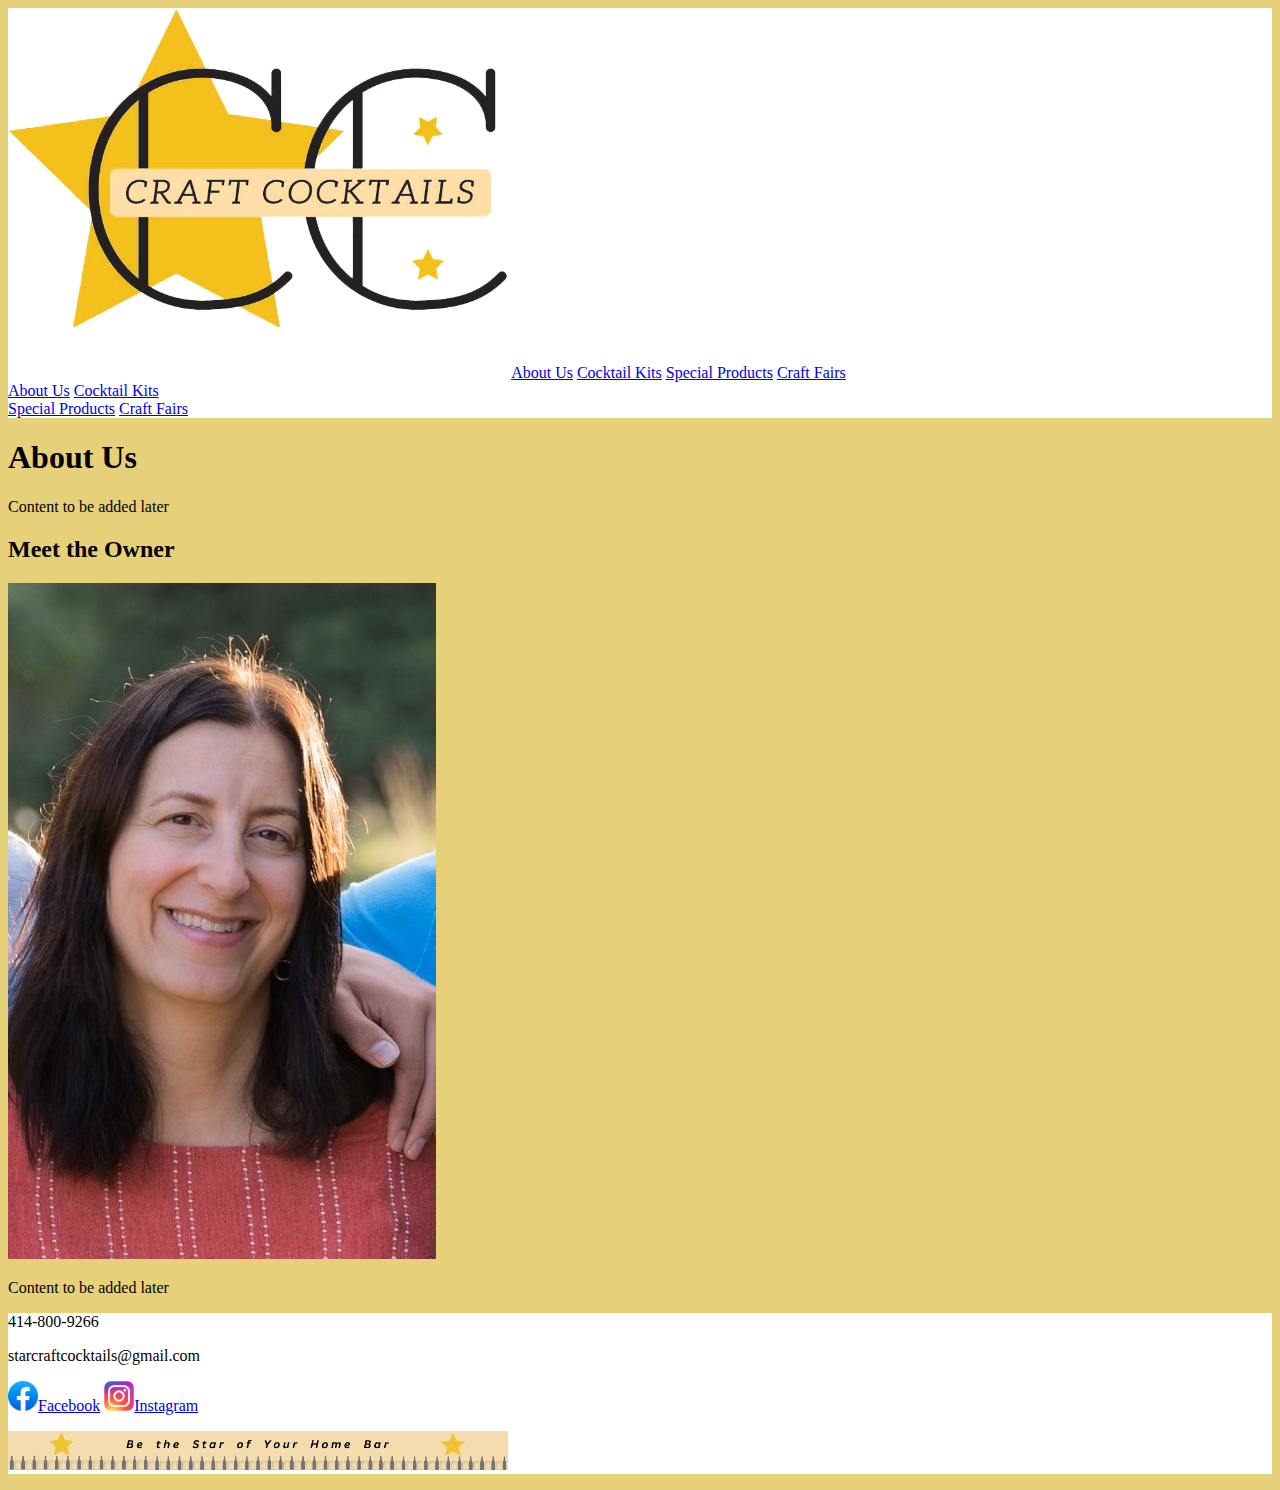
==== about.html @ 5c6d2039 "Client Project In Progress" ====
<!DOCTYPE html>
<html lang="en">
<head>
    <meta charset="UTF-8">
    <meta http-equiv="X-UA-Compatible" content="IE=edge">
    <meta name="viewport" content="width=device-width, initial-scale=1.0">
    <title>Star Craft Cocktails</title>
    <link rel="stylesheet" href="styles.css">
</head>
<header>
    <nav class="mobile">
        <a href="home.html"><img class="logo" src="images/logo_nobackground.png" width="500" alt="logo"></a>
        <a href="about.html">About Us</a>
        <a href="kits.html">Cocktail Kits</a>
        <a href="special.html">Special Products</a>
        <a href="fairs.html">Craft Fairs</a>
    </nav>
    <div class="desktop_left">
        <nav>
            <a href="about.html">About Us</a>
            <a href="kits.html">Cocktail Kits</a>
        </nav>
    </div>
    <div class="desktop_right">
        <a href="special.html">Special Products</a>
        <a href="fairs.html">Craft Fairs</a>
    </div>
</header>
<body>
    <h1>About Us</h1>
    <p>Content to be added later</p>
    <h2>Meet the Owner</h2>
    <img src="images/seller.jpg" alt="seller">
    <p>Content to be added later</p>
</body>
<footer>
    <p>414-800-9266</p>
    <p>starcraftcocktails@gmail.com</p>
    <a href="https://www.facebook.com/people/Star-Craft-Cocktails/100087951079309/"><img src="images/facebook.png" width="30">Facebook</a>
    <a href="https://www.instagram.com/starcraftcocktails/"><img src=images/instagram.webp width="30">Instagram</a>
    <p><img src="images/tagline_graphic_desktop.png" width="500"></p>
</footer>
</html>
---- styles.css ----
header{
    background-color: white;
}

body{
    background-color: #e6d17a;
}

footer{
    background-color: white;
}
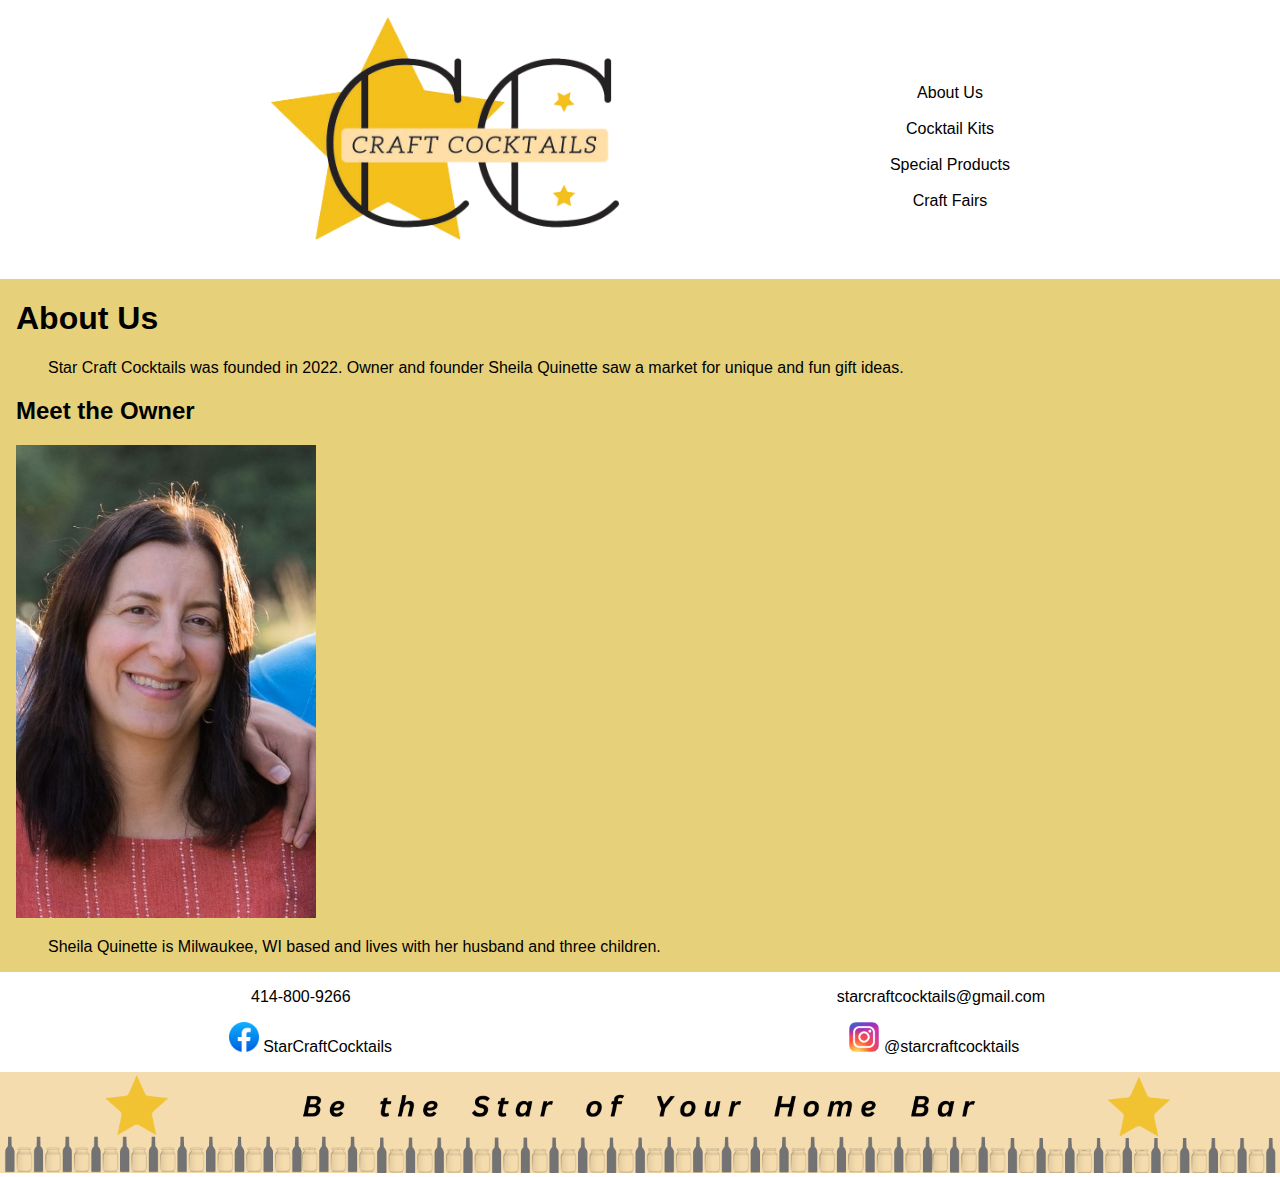
==== commit 57470b29: "Client Project in Progress" ====
--- a/about.html
+++ b/about.html
@@ -6,15 +6,29 @@
     <meta name="viewport" content="width=device-width, initial-scale=1.0">
     <title>Star Craft Cocktails</title>
     <link rel="stylesheet" href="styles.css">
+    <link rel="apple-touch-icon" sizes="180x180" href="images/apple-touch-icon.png">
+<link rel="icon" type="image/png" sizes="32x32" href="images/favicon-32x32.png">
+<link rel="icon" type="image/png" sizes="16x16" href="images/favicon-16x16.png">
+<link rel="manifest" href="images/site.webmanifest">
+<link rel="mask-icon" href="images/safari-pinned-tab.svg" color="#5bbad5">
+<link rel="shortcut icon" href="images/favicon.ico">
+<meta name="msapplication-TileColor" content="#da532c">
+<meta name="msapplication-config" content="images/browserconfig.xml">
+<meta name="theme-color" content="#ffffff">
 </head>
 <header>
+    <div class="mobiles">
+    <a href="home.html"><img class="logo" src="images/logo_nobackground.png" width="350" alt="logo"></a>
     <nav class="mobile">
-        <a href="home.html"><img class="logo" src="images/logo_nobackground.png" width="500" alt="logo"></a>
         <a href="about.html">About Us</a>
+        <br>
         <a href="kits.html">Cocktail Kits</a>
+        <br>
         <a href="special.html">Special Products</a>
+        <br>
         <a href="fairs.html">Craft Fairs</a>
     </nav>
+    </div>
     <div class="desktop_left">
         <nav>
             <a href="about.html">About Us</a>
@@ -27,17 +41,23 @@
     </div>
 </header>
 <body>
+    <div class="about">
     <h1>About Us</h1>
-    <p>Content to be added later</p>
+    <p>Star Craft Cocktails was founded in 2022. Owner and founder Sheila Quinette saw a market for unique and fun gift ideas. </p>
     <h2>Meet the Owner</h2>
-    <img src="images/seller.jpg" alt="seller">
-    <p>Content to be added later</p>
+    <img src="images/seller.jpg" alt="seller" width="300">
+    <p>Sheila Quinette is Milwaukee, WI based and lives with her husband and three children.</p>
+    </div>
 </body>
 <footer>
+    <div class="contact">
     <p>414-800-9266</p>
     <p>starcraftcocktails@gmail.com</p>
-    <a href="https://www.facebook.com/people/Star-Craft-Cocktails/100087951079309/"><img src="images/facebook.png" width="30">Facebook</a>
-    <a href="https://www.instagram.com/starcraftcocktails/"><img src=images/instagram.webp width="30">Instagram</a>
-    <p><img src="images/tagline_graphic_desktop.png" width="500"></p>
+    </div>
+    <div class="socials">
+    <a href="https://www.facebook.com/people/Star-Craft-Cocktails/100087951079309/"  target="_blank" rel="noreferrer noopener"><img src="images/facebook.png" width="30"> StarCraftCocktails</a>
+    <a href="https://www.instagram.com/starcraftcocktails/"  target="_blank" rel="noreferrer noopener"><img src=images/instagram.webp width="30"> @starcraftcocktails</a>
+    </div>
+    <img src="images/tagline_graphic_desktop.png">
 </footer>
 </html>--- a/styles.css
+++ b/styles.css
@@ -1,11 +1,155 @@
 header{
     background-color: white;
+    font-family: Verdana, Geneva, Tahoma, sans-serif;
+    padding-top: 1rem;
 }
 
 body{
     background-color: #e6d17a;
+    font-family: Verdana, Geneva, Tahoma, sans-serif;
+    margin: 0;
+}
+
+h1, h2, h3, p{
+    padding-left: 1rem;
+}
+
+.mobile{
+    display: flex;
+    flex-direction: column;
+    align-items: center;
+}
+
+.mobiles{
+    display: flex;
+    flex-direction: row;
+    align-items: center;
+    justify-content: space-evenly;
 }
 
 footer{
     background-color: white;
-}+    font-family: Verdana, Geneva, Tahoma, sans-serif;
+    margin: 0;
+}
+
+footer>img{
+    display: inline-block;
+    margin-top: 1rem;
+}
+
+img{
+    max-width: 100%;
+}
+
+.click{
+    display: flex;
+    flex-direction: row;
+    justify-content: space-between;
+    padding: 1rem;
+    background-color: #f2c657;
+    width: 25rem;
+    border: black;
+    border-style: solid;
+    border-width: medium;
+}
+
+.click:hover{
+    color: white;
+    background-color: #988a6a;
+    border-color: black;
+}
+
+.kits{
+    display: flex;
+    justify-content: center;
+    flex-wrap: wrap;
+}
+
+.kits>img{
+    padding-bottom: 1rem;
+    padding-top: 3rem;
+}
+
+.desktop_left, .desktop_right{
+    display: none;
+}
+
+.contact, .socials{
+    display: flex;
+    flex-direction: row;
+    justify-content: space-around;
+}
+
+.socials{
+    padding-right: 2rem;
+}
+
+.more{
+    padding-top: .6rem;
+    padding-bottom: .6rem;
+    padding-left: .9rem;
+    padding-right: .9rem;
+    background-color: #988a6a;
+    color: black;
+    text-decoration: none;
+    float: right;
+    border-radius: 5px;
+    border-color: transparent;
+    border-width: medium;
+    border-style: solid;
+}
+
+.more:hover{
+    color: black;
+    background-color: #f2c657;
+    border-color: white;
+}
+
+.mores{
+    display: flex;
+    flex-direction: row;
+    justify-content: space-evenly;
+    align-items: center;
+}
+
+nav>a, h1, h2, a{
+    color: black;
+    text-decoration: none;
+}
+
+.about>p{
+    padding-left: 3rem;
+}
+
+.about>h1, .about>h2, .about>img{
+    padding-left: 1rem;
+}
+
+.bundle{
+    display: flex;
+    flex-direction: column;
+    justify-content: space-between;
+    padding: 1rem;
+    background-color: #f2c657;
+    width: 25rem;
+    border: black;
+    border-style: solid;
+    border-width: medium;
+}
+
+.pair{
+    display: flex;
+    flex-direction: row;
+    padding: 2rem;
+}
+
+.new>img{
+    display: none;
+}
+
+.bundle:hover{
+    color: white;
+    background-color: #988a6a;
+    border-color: black;
+}
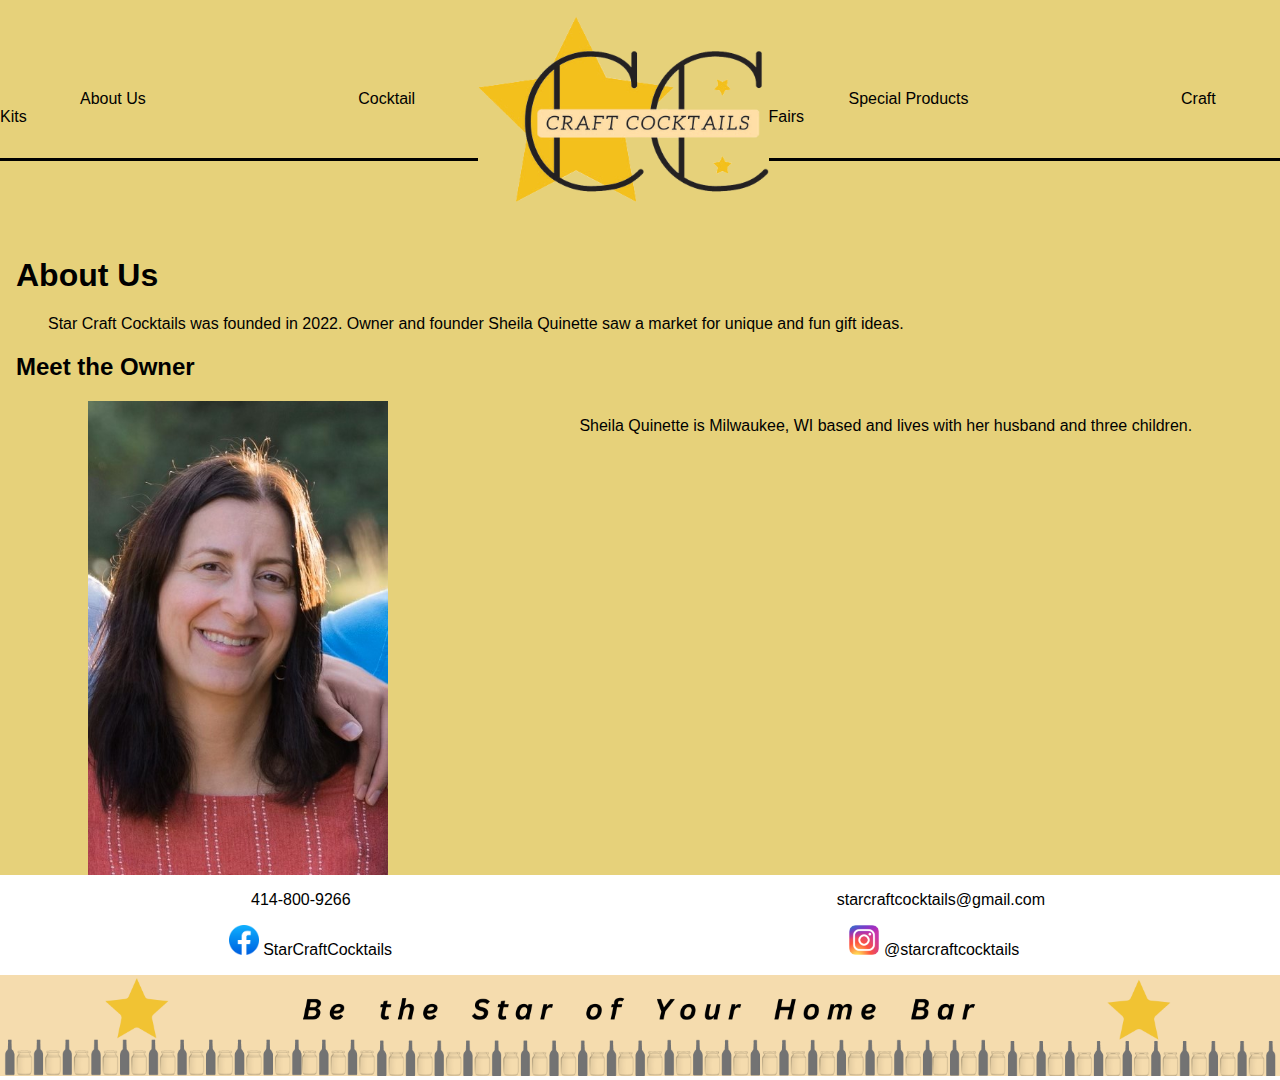
==== commit e6f0624d: "Client In Progress" ====
--- a/about.html
+++ b/about.html
@@ -29,15 +29,20 @@
         <a href="fairs.html">Craft Fairs</a>
     </nav>
     </div>
+    <div class="desktop">
     <div class="desktop_left">
         <nav>
             <a href="about.html">About Us</a>
             <a href="kits.html">Cocktail Kits</a>
         </nav>
-    </div>
+        </div>
+        <a href="home.html"><img class="logo" src="images/logo_nobackground.png" width="350" alt="logo"></a>
     <div class="desktop_right">
+        <nav>
         <a href="special.html">Special Products</a>
         <a href="fairs.html">Craft Fairs</a>
+        </nav>
+    </div>
     </div>
 </header>
 <body>
@@ -45,8 +50,10 @@
     <h1>About Us</h1>
     <p>Star Craft Cocktails was founded in 2022. Owner and founder Sheila Quinette saw a market for unique and fun gift ideas. </p>
     <h2>Meet the Owner</h2>
+    <div class="meet">
     <img src="images/seller.jpg" alt="seller" width="300">
     <p>Sheila Quinette is Milwaukee, WI based and lives with her husband and three children.</p>
+    </div>
     </div>
 </body>
 <footer>
--- a/styles.css
+++ b/styles.css
@@ -52,6 +52,7 @@
     border: black;
     border-style: solid;
     border-width: medium;
+    margin: auto;
 }
 
 .click:hover{
@@ -153,3 +154,173 @@
     background-color: #988a6a;
     border-color: black;
 }
+
+.logo2{
+    display: none;
+}
+
+@media (min-width: 1200px){
+
+.desktop_left, .desktop_right{
+    display: flex;
+    align-items: center;
+    border-bottom: .2rem solid black;
+    padding: 0 0 2rem 0;
+}
+
+.desktop{
+    display: flex;
+    align-items: center;
+    flex-wrap: nowrap;
+    justify-content: space-around;
+}
+
+.logo2{
+    display: block;
+    background-color: whitesmoke;
+    border-radius: 75px;
+    padding: 1rem 2rem 0 2rem;
+}
+
+header{
+    background-color: #e6d17a;
+    margin-bottom: 1rem;
+}
+
+.mobiles{
+    display: none;
+}
+
+nav>a{
+    padding: 0 8rem 0 5rem;
+}
+
+
+.meet{
+    display: flex;
+    flex-direction: row;
+    justify-content: space-around;
+    
+}
+
+.events{
+    display: flex;
+    flex-direction: row;
+}
+
+.kits{
+    display: grid;
+    grid-template-columns: 1fr 1fr 1fr;
+    grid-template-rows: auto auto auto;
+    gap: 4rem;
+    padding: 2rem;
+}
+
+.item1{
+    grid-area: 1/1/2/2;
+    align-self: center;
+}
+
+.item2{
+    grid-area: 1/2/2/3;
+    align-self: center;
+}
+
+.item3{
+    grid-area: 1/3/2/4;
+    align-self: center;
+}
+
+.item4{
+    grid-area: 2/1/2/3;
+    align-self: center;
+}
+
+.item5{
+    grid-area: 2/2/3/3;
+    align-self: center;
+}
+
+.item6{
+    grid-area: 2/3/3/4;
+    align-self: center;
+}
+
+.item7{
+    grid-area: 3/1/4/2;
+    align-self: center;
+}
+
+.item8{
+    grid-area: 3/2/4/3;
+    align-self: center;
+}
+
+.item9{
+    grid-area: 3/3/4/4;
+    align-self: center;
+}
+
+.bundles{
+    display: grid;
+    grid-template-columns: 1fr 1fr;
+    grid-template-rows: auto auto auto auto;
+    gap: 1rem;
+    padding: 2rem;
+}
+
+.bundle9{
+    grid-area: 1/1/2/2;
+    align-self: center;
+}
+
+.bundle1{
+    grid-area: 1/2/2/3;
+    align-self: center;
+}
+
+.bundle2{
+    grid-area: 2/1/3/2;
+    align-self: center;
+}
+
+.bundle3{
+    grid-area: 2/2/3/3;
+    align-self: center;
+}
+
+.bundle4{
+    grid-area: 3/1/4/2;
+    align-self: center;
+}
+
+.bundle5{
+    grid-area: 3/2/4/3;
+    align-self: center;
+}
+
+.bundle6{
+    grid-area: 4/1/5/2;
+    align-self: center;
+}
+
+.bundle7{
+    grid-area: 4/2/5/3;
+    align-self: center;
+}
+
+.column_left{
+    display: inline-block;
+    width: 48%;
+    vertical-align: text-top;
+}
+
+.column_right{
+    display: inline-block;
+    width: 48%;
+    vertical-align: text-top;
+}
+
+
+
+}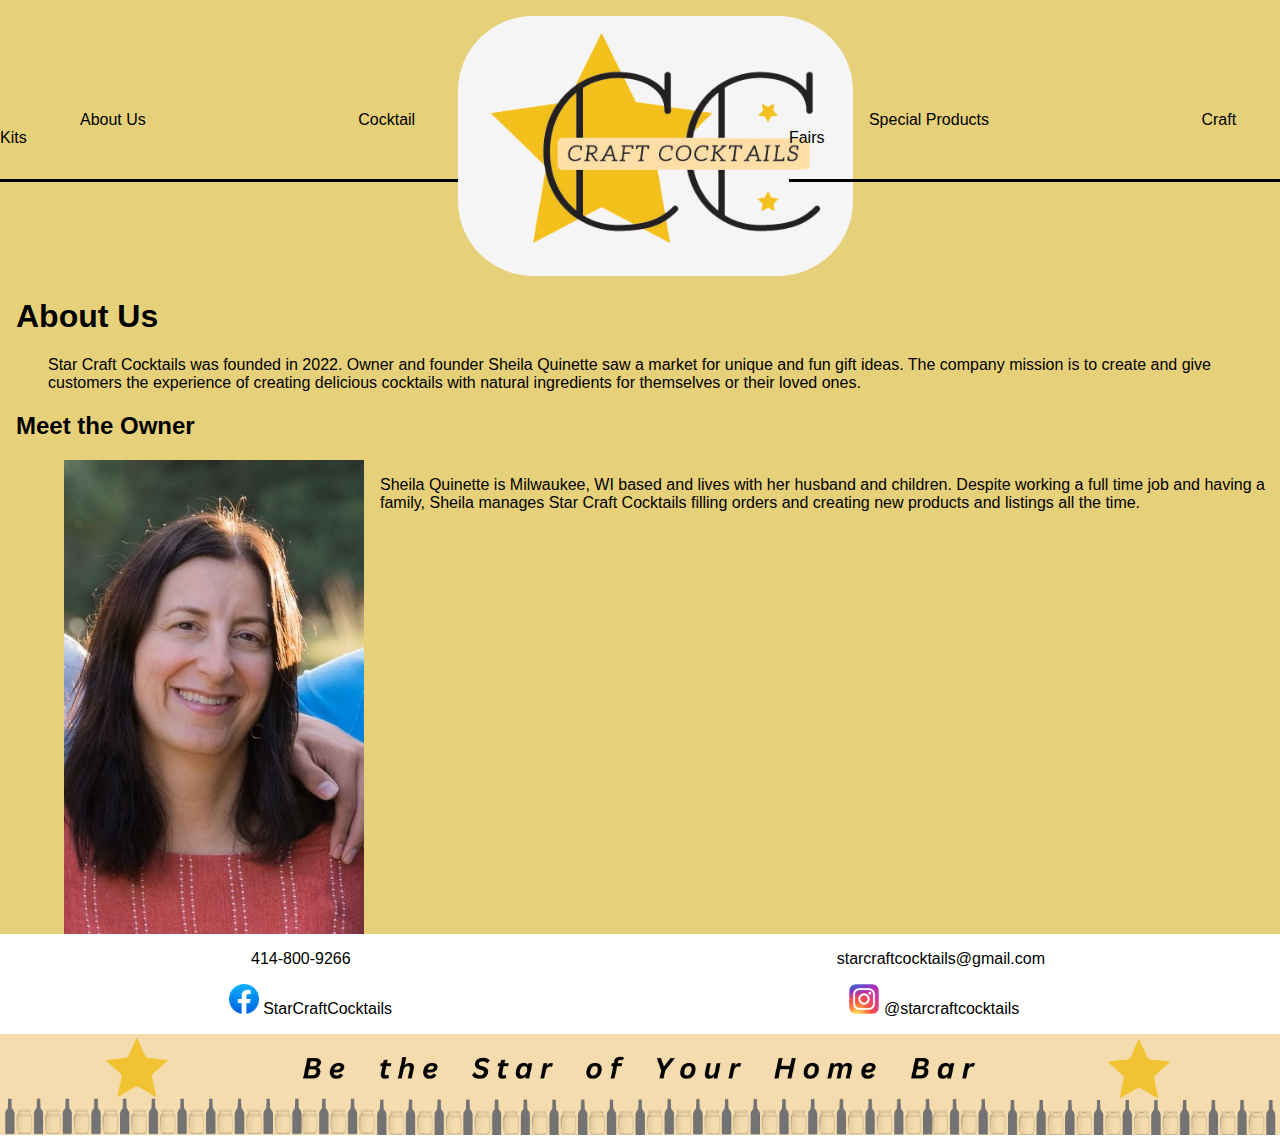
==== commit d869f45d: "In Progress" ====
--- a/about.html
+++ b/about.html
@@ -18,7 +18,7 @@
 </head>
 <header>
     <div class="mobiles">
-    <a href="home.html"><img class="logo" src="images/logo_nobackground.png" width="350" alt="logo"></a>
+    <a href="home.html"><img class="logo1" src="images/logo_nobackground.png" width="350" alt="logo"></a>
     <nav class="mobile">
         <a href="about.html">About Us</a>
         <br>
@@ -36,7 +36,7 @@
             <a href="kits.html">Cocktail Kits</a>
         </nav>
         </div>
-        <a href="home.html"><img class="logo" src="images/logo_nobackground.png" width="350" alt="logo"></a>
+        <a href="home.html"><img class="logo2" src="images/logo_nobackground.png" width="350" alt="logo"></a>
     <div class="desktop_right">
         <nav>
         <a href="special.html">Special Products</a>
@@ -48,11 +48,11 @@
 <body>
     <div class="about">
     <h1>About Us</h1>
-    <p>Star Craft Cocktails was founded in 2022. Owner and founder Sheila Quinette saw a market for unique and fun gift ideas. </p>
+    <p>Star Craft Cocktails was founded in 2022. Owner and founder Sheila Quinette saw a market for unique and fun gift ideas. The company mission is to create and give customers the experience of creating delicious cocktails with natural ingredients for themselves or their loved ones.</p>
     <h2>Meet the Owner</h2>
     <div class="meet">
-    <img src="images/seller.jpg" alt="seller" width="300">
-    <p>Sheila Quinette is Milwaukee, WI based and lives with her husband and three children.</p>
+    <img class="seller" src="images/seller.jpg" alt="seller" width="300">
+    <p>Sheila Quinette is Milwaukee, WI based and lives with her husband and children. Despite working a full time job and having a family, Sheila manages Star Craft Cocktails filling orders and creating new products and listings all the time.</p>
     </div>
     </div>
 </body>
--- a/styles.css
+++ b/styles.css
@@ -67,9 +67,9 @@
     flex-wrap: wrap;
 }
 
-.kits>img{
-    padding-bottom: 1rem;
-    padding-top: 3rem;
+
+.item1, .item2, .item3, .item4, .item5, .item6, .item7, .item8, .item9{
+    padding-top: 3.5rem;
 }
 
 .desktop_left, .desktop_right{
@@ -159,6 +159,15 @@
     display: none;
 }
 
+.fair{
+    padding-left: 1rem;
+}
+
+.meet, .seller{
+    padding-left: 2rem;
+}
+
+
 @media (min-width: 1200px){
 
 .desktop_left, .desktop_right{
@@ -194,7 +203,6 @@
 nav>a{
     padding: 0 8rem 0 5rem;
 }
-
 
 .meet{
     display: flex;
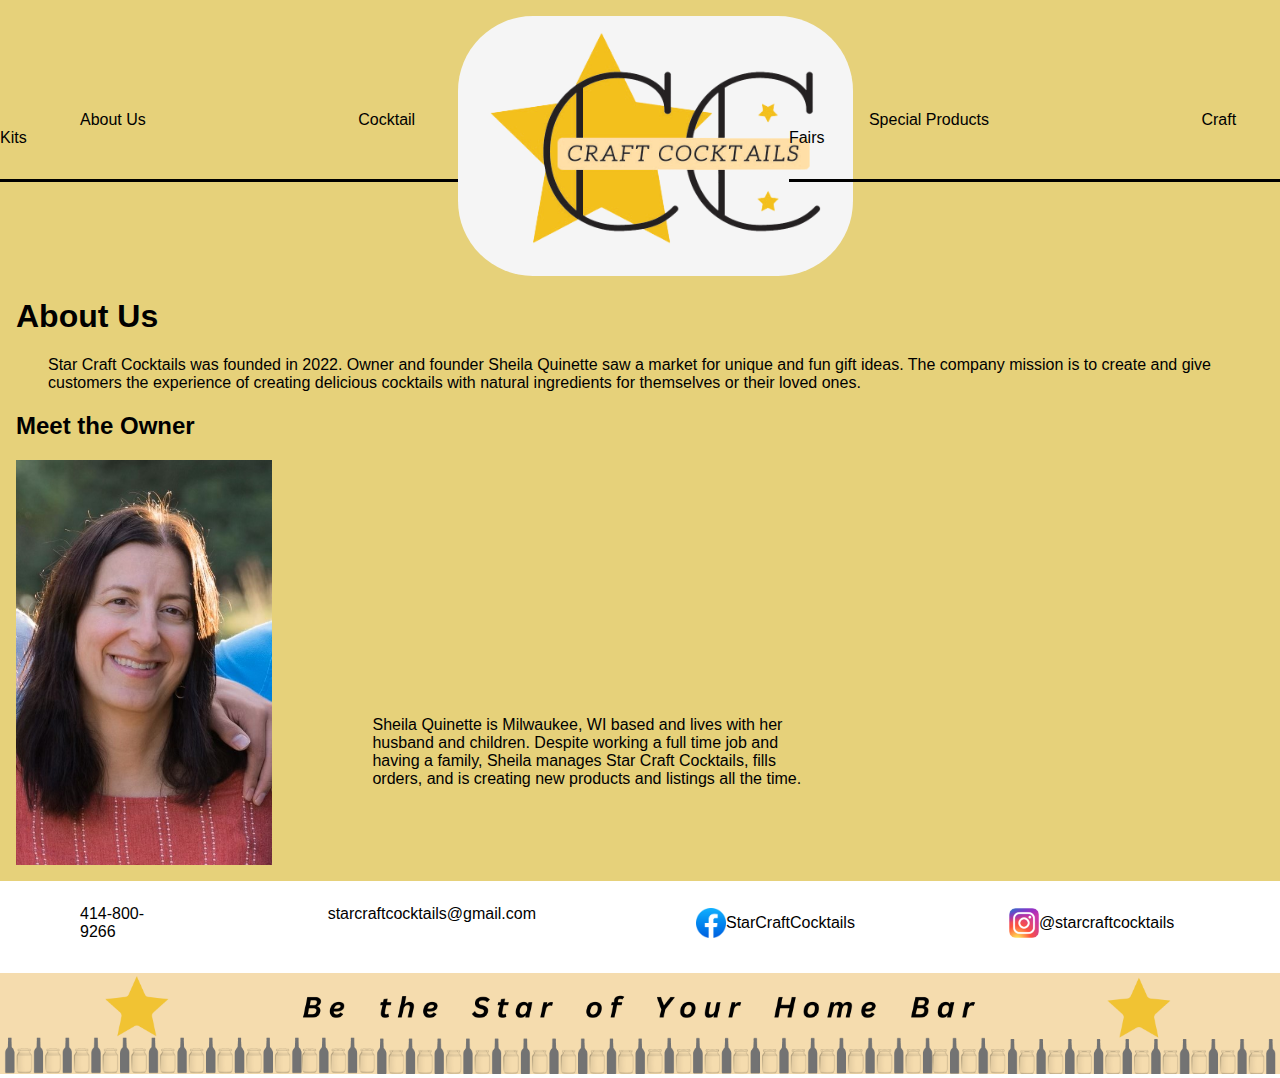
==== commit 3931b4e3: "In Progress" ====
--- a/about.html
+++ b/about.html
@@ -50,21 +50,23 @@
     <h1>About Us</h1>
     <p>Star Craft Cocktails was founded in 2022. Owner and founder Sheila Quinette saw a market for unique and fun gift ideas. The company mission is to create and give customers the experience of creating delicious cocktails with natural ingredients for themselves or their loved ones.</p>
     <h2>Meet the Owner</h2>
+    <img class="seller" src="images/seller.jpg" alt="seller" width="300">
     <div class="meet">
-    <img class="seller" src="images/seller.jpg" alt="seller" width="300">
-    <p>Sheila Quinette is Milwaukee, WI based and lives with her husband and children. Despite working a full time job and having a family, Sheila manages Star Craft Cocktails filling orders and creating new products and listings all the time.</p>
+    <p>Sheila Quinette is Milwaukee, WI based and lives with her husband and children. Despite working a full time job and having a family, Sheila manages Star Craft Cocktails, fills orders, and is creating new products and listings all the time.</p>
     </div>
     </div>
 </body>
 <footer>
+    <div class="foot">
     <div class="contact">
     <p>414-800-9266</p>
     <p>starcraftcocktails@gmail.com</p>
     </div>
     <div class="socials">
-    <a href="https://www.facebook.com/people/Star-Craft-Cocktails/100087951079309/"  target="_blank" rel="noreferrer noopener"><img src="images/facebook.png" width="30"> StarCraftCocktails</a>
-    <a href="https://www.instagram.com/starcraftcocktails/"  target="_blank" rel="noreferrer noopener"><img src=images/instagram.webp width="30"> @starcraftcocktails</a>
+    <a href="https://www.facebook.com/people/Star-Craft-Cocktails/100087951079309/"  target="_blank" rel="noreferrer noopener"><img src="images/facebook.png" width="30" alt="Facebook"> StarCraftCocktails</a>
+    <a href="https://www.instagram.com/starcraftcocktails/"  target="_blank" rel="noreferrer noopener"><img src=images/instagram.webp width="30" alt="Instagram"> @starcraftcocktails</a>
     </div>
-    <img src="images/tagline_graphic_desktop.png">
+    </div>
+    <img src="images/tagline_graphic_desktop.png" alt="Tagline">
 </footer>
 </html>--- a/styles.css
+++ b/styles.css
@@ -167,6 +167,14 @@
     padding-left: 2rem;
 }
 
+.socials>a{
+    display: flex;
+    align-items: center;
+}
+
+
+
+
 
 @media (min-width: 1200px){
 
@@ -213,7 +221,21 @@
 
 .events{
     display: flex;
-    flex-direction: row;
+    flex-direction: column-reverse;
+}
+
+.fairs_left{
+    display: inline-block;
+    width: 40%;
+    vertical-align: text-top;
+    padding-bottom: 2rem;
+}
+
+.fairs_right{
+    display: inline-block;
+    width: 40%;
+    vertical-align: text-top;
+    padding-top: 2rem;
 }
 
 .kits{
@@ -221,7 +243,8 @@
     grid-template-columns: 1fr 1fr 1fr;
     grid-template-rows: auto auto auto;
     gap: 4rem;
-    padding: 2rem;
+    padding: 2.5rem;
+    text-align: center;
 }
 
 .item1{
@@ -240,7 +263,7 @@
 }
 
 .item4{
-    grid-area: 2/1/2/3;
+    grid-area: 2/1/3/2;
     align-self: center;
 }
 
@@ -321,6 +344,7 @@
     display: inline-block;
     width: 48%;
     vertical-align: text-top;
+    padding-left: 2%;
 }
 
 .column_right{
@@ -329,6 +353,48 @@
     vertical-align: text-top;
 }
 
-
+.foot{
+    display: flex;
+    flex-wrap: nowrap;
+    align-items: center;
+    justify-content: space-around;
+    padding-top: 0.5rem;
+}
+
+
+.contact>p{
+    padding-right: 5rem;
+    padding-left: 5rem;
+}
+
+.socials>a{
+    padding-right: 5rem;
+    padding-left: 5rem;
+    display: flex;
+    align-items: center;
+}
+
+.upcoming{
+    padding-top: 3.5rem;
+}
+
+nav>a:hover{
+    color: white;
+}
+
+.seller{
+    display: inline-block;
+    width: 20%;
+    vertical-align: text-top;
+    padding-bottom: 1rem;
+}
+
+.meet{
+    display: inline-block;
+    width: 35%;
+    padding-left: 5rem;
+    padding-top: 15rem;
+    vertical-align: text-top;
+}
 
 }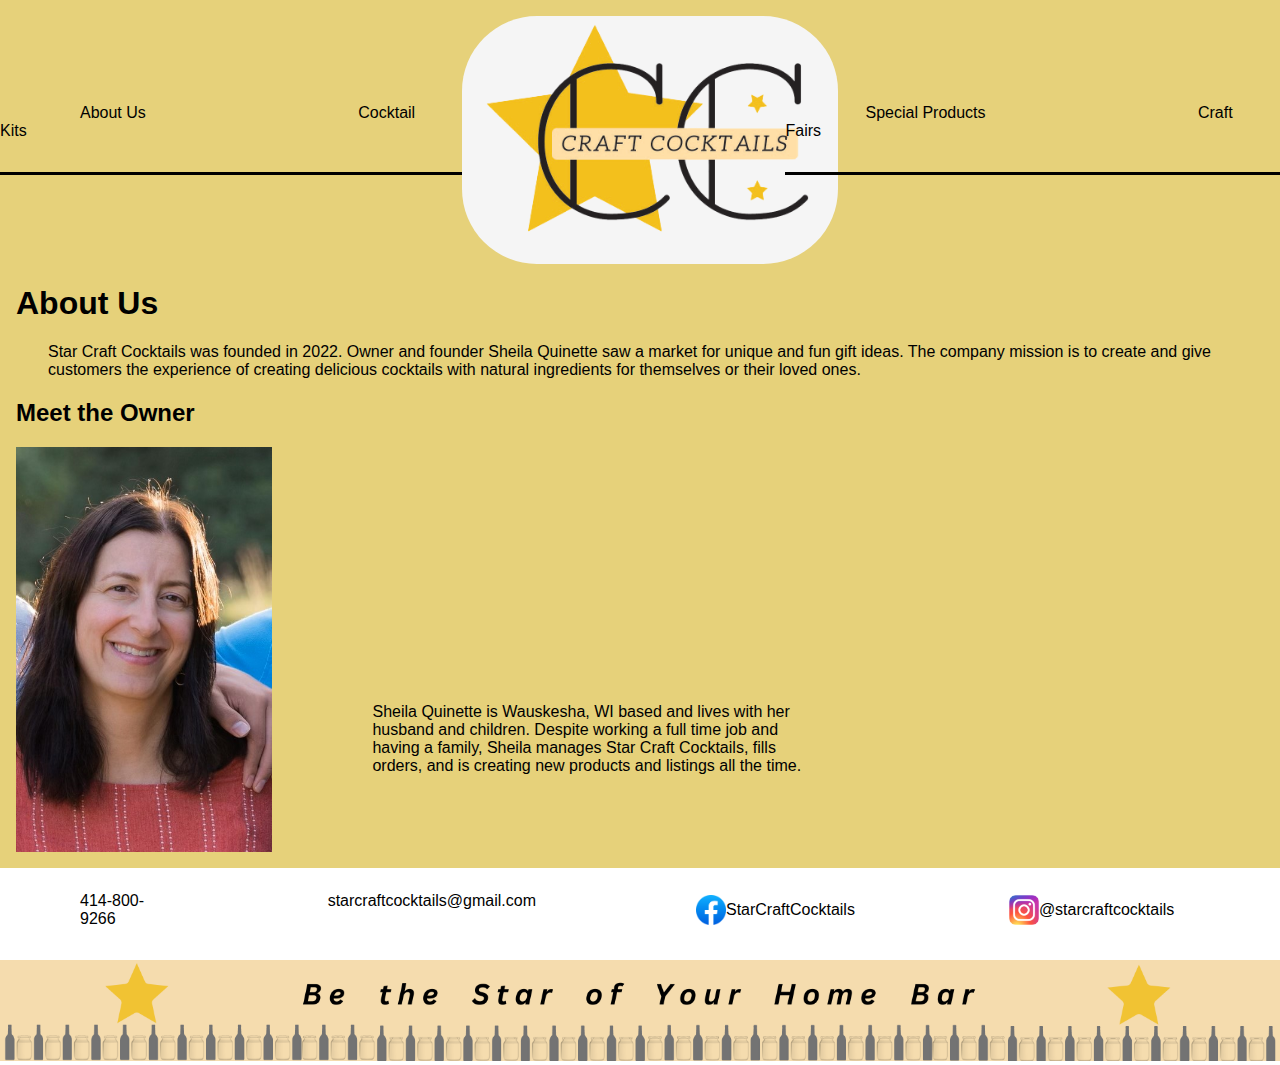
==== commit 28e04b12: "Final Client Project" ====
--- a/about.html
+++ b/about.html
@@ -16,6 +16,7 @@
 <meta name="msapplication-config" content="images/browserconfig.xml">
 <meta name="theme-color" content="#ffffff">
 </head>
+<body>
 <header>
     <div class="mobiles">
     <a href="home.html"><img class="logo1" src="images/logo_nobackground.png" width="350" alt="logo"></a>
@@ -45,17 +46,15 @@
     </div>
     </div>
 </header>
-<body>
     <div class="about">
     <h1>About Us</h1>
     <p>Star Craft Cocktails was founded in 2022. Owner and founder Sheila Quinette saw a market for unique and fun gift ideas. The company mission is to create and give customers the experience of creating delicious cocktails with natural ingredients for themselves or their loved ones.</p>
     <h2>Meet the Owner</h2>
     <img class="seller" src="images/seller.jpg" alt="seller" width="300">
     <div class="meet">
-    <p>Sheila Quinette is Milwaukee, WI based and lives with her husband and children. Despite working a full time job and having a family, Sheila manages Star Craft Cocktails, fills orders, and is creating new products and listings all the time.</p>
+    <p>Sheila Quinette is Wauskesha, WI based and lives with her husband and children. Despite working a full time job and having a family, Sheila manages Star Craft Cocktails, fills orders, and is creating new products and listings all the time.</p>
     </div>
     </div>
-</body>
 <footer>
     <div class="foot">
     <div class="contact">
@@ -69,4 +68,5 @@
     </div>
     <img src="images/tagline_graphic_desktop.png" alt="Tagline">
 </footer>
+</body>
 </html>--- a/styles.css
+++ b/styles.css
@@ -1,6 +1,5 @@
 header{
     background-color: white;
-    font-family: Verdana, Geneva, Tahoma, sans-serif;
     padding-top: 1rem;
 }
 
@@ -10,7 +9,7 @@
     margin: 0;
 }
 
-h1, h2, h3, p{
+h3, p{
     padding-left: 1rem;
 }
 
@@ -29,8 +28,6 @@
 
 footer{
     background-color: white;
-    font-family: Verdana, Geneva, Tahoma, sans-serif;
-    margin: 0;
 }
 
 footer>img{
@@ -87,10 +84,7 @@
 }
 
 .more{
-    padding-top: .6rem;
-    padding-bottom: .6rem;
-    padding-left: .9rem;
-    padding-right: .9rem;
+    padding: .6rem .9rem;
     background-color: #988a6a;
     color: black;
     text-decoration: none;
@@ -119,6 +113,12 @@
     text-decoration: none;
 }
 
+h1, h2{
+    color: black;
+    text-decoration: none;
+    padding-left: 1rem;
+}
+
 .about>p{
     padding-left: 3rem;
 }
@@ -196,7 +196,11 @@
     display: block;
     background-color: whitesmoke;
     border-radius: 75px;
-    padding: 1rem 2rem 0 2rem;
+    padding: 0.5rem 1.8rem 0 1.5rem;
+}
+
+.logo2:hover{
+    background-color: #988a6a;
 }
 
 header{
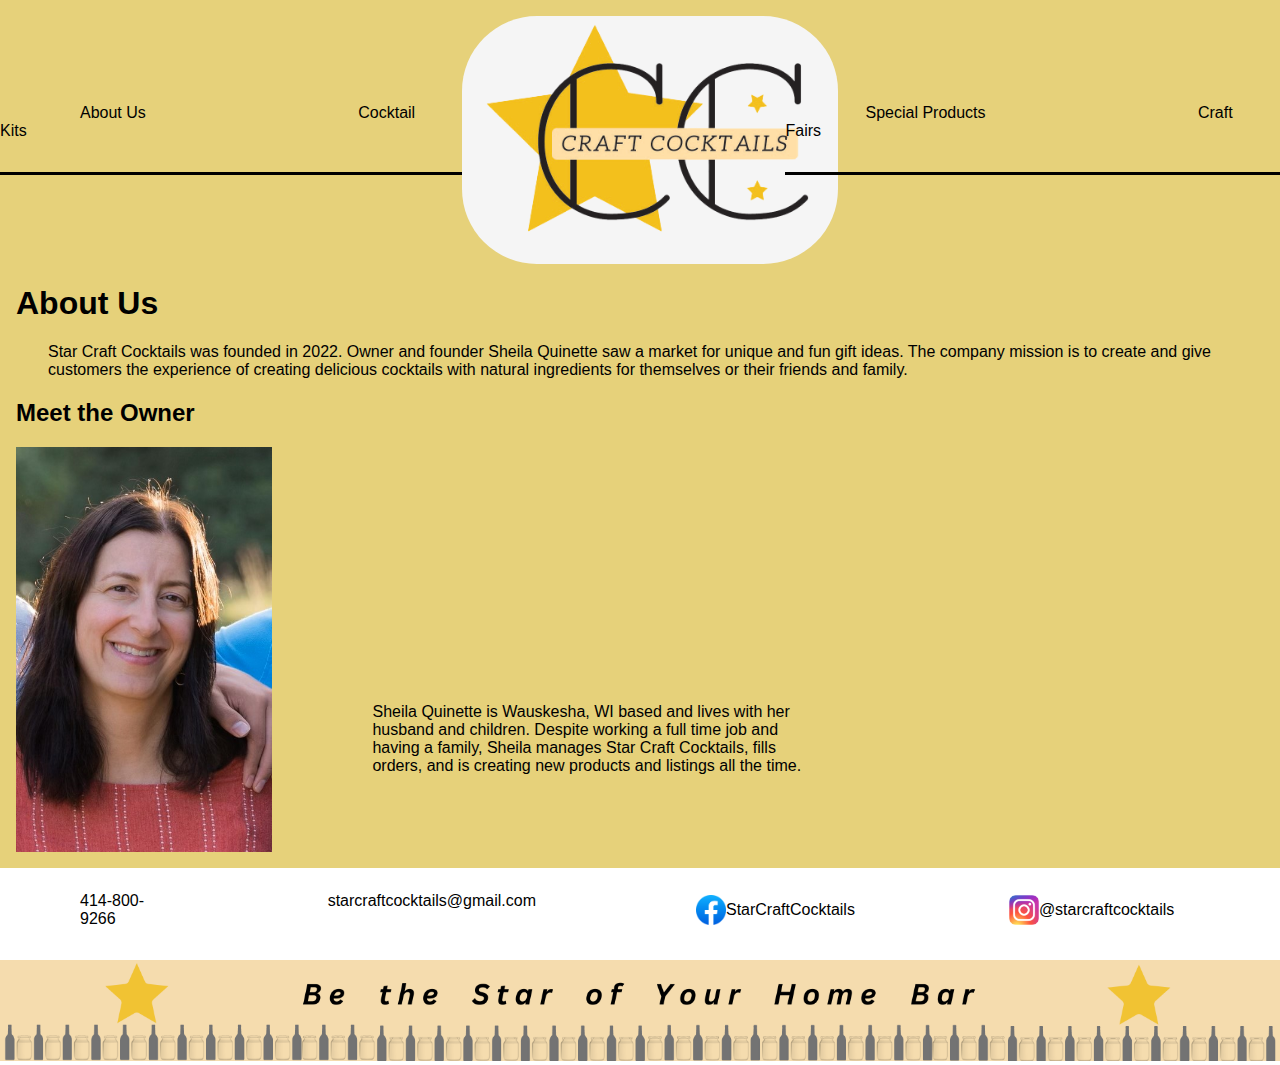
==== commit f93908ba: "Final" ====
--- a/about.html
+++ b/about.html
@@ -19,7 +19,7 @@
 <body>
 <header>
     <div class="mobiles">
-    <a href="home.html"><img class="logo1" src="images/logo_nobackground.png" width="350" alt="logo"></a>
+    <a href="index.html"><img class="logo1" src="images/logo_nobackground.png" width="350" alt="logo"></a>
     <nav class="mobile">
         <a href="about.html">About Us</a>
         <br>
@@ -37,7 +37,7 @@
             <a href="kits.html">Cocktail Kits</a>
         </nav>
         </div>
-        <a href="home.html"><img class="logo2" src="images/logo_nobackground.png" width="350" alt="logo"></a>
+        <a href="index.html"><img class="logo2" src="images/logo_nobackground.png" width="350" alt="logo"></a>
     <div class="desktop_right">
         <nav>
         <a href="special.html">Special Products</a>
@@ -48,7 +48,7 @@
 </header>
     <div class="about">
     <h1>About Us</h1>
-    <p>Star Craft Cocktails was founded in 2022. Owner and founder Sheila Quinette saw a market for unique and fun gift ideas. The company mission is to create and give customers the experience of creating delicious cocktails with natural ingredients for themselves or their loved ones.</p>
+    <p>Star Craft Cocktails was founded in 2022. Owner and founder Sheila Quinette saw a market for unique and fun gift ideas. The company mission is to create and give customers the experience of creating delicious cocktails with natural ingredients for themselves or their friends and family.</p>
     <h2>Meet the Owner</h2>
     <img class="seller" src="images/seller.jpg" alt="seller" width="300">
     <div class="meet">
--- a/styles.css
+++ b/styles.css
@@ -134,7 +134,7 @@
     padding: 1rem;
     background-color: #f2c657;
     width: 25rem;
-    border: black;
+    border-color: black;
     border-style: solid;
     border-width: medium;
 }
@@ -171,8 +171,6 @@
     display: flex;
     align-items: center;
 }
-
-
 
 
 
